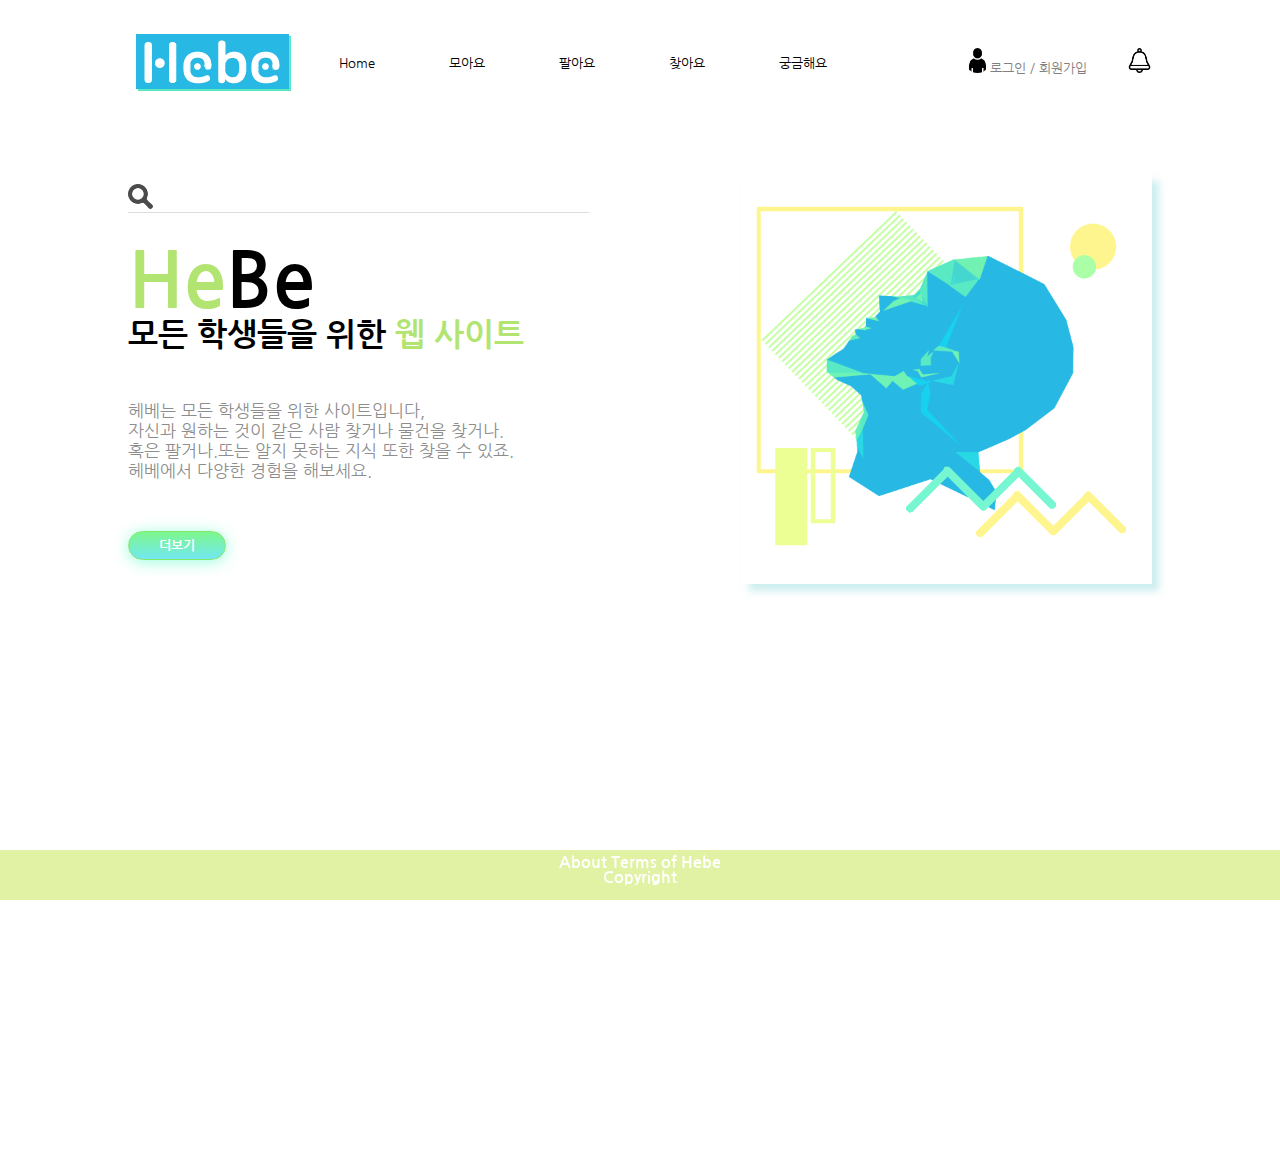
==== index.html @ 4ed45f26 "Merge pull request #1 from LIMMIHEE/master" ====
<!DOCTYPE html>
<html>
    <head>
        <title>Hebe</title>
        <link rel="stylesheet" href="css/style.css">
        <link href="https://fonts.googleapis.com/css?family=Nanum+Gothic&display=swap" rel="stylesheet">
    </head>
    <body>
        <div class="hero">
            <div class="navbar">
                <img src="img/logo.png">
                <ul class="navbar_ul"> 
                    <li><a href="#">Home</a></li>
                    <li><a href="#">모아요</a></li>
                    <li><a href="#">팔아요</a></li>
                    <li><a href="#">찾아요</a></li>
                    <li><a href="#">궁금해요</a></li>
                </ul>
                <div class="navbar-icon">
                    <img src="img/bell.png">
                    <a href="Login.html" style="text-decoration: none; color: gray; font-size: 1.4vmin; float: left; ">
                        <img src="img/user.png">로그인 / 회원가입
                    </a>
                    <img src="img/menu.png" class="Menu">
                </div>
                
            </div>
            <div class="banner">
                <div class="left-column"> 
                    <div class="search-Box">
                        <img src = "img/search.png">
                        <input type="text">
                    </div>
                    <h1><span>He</span>Be</h1>
                    <h3>모든 학생들을 위한 <span>웹 사이트</span></h3>
                    <p>헤베는 모든 학생들을 위한 사이트입니다,<br> 자신과 원하는 것이 같은
                        사람 찾거나 물건을 찾거나.<br> 혹은 팔거나.또는 알지 못하는 지식 또한 찾을 수 있죠.<br>
                        헤베에서 다양한 경험을 해보세요.
                    </p>
                    <div class="Btn_main">
                        <button type="button" class="primaty-btn">더보기</button>
                    </div>
                    
                    <div class="go-otherPage">
                        <hr>
                        <p> 다양한 페이지를 구경해보세요.</p>
                        <button type="button" class="Gather-btn">모아요</button>
                        <button type="button" class="sell-btn">팔아요</button>
                        <button type="button" class="find-btn">찾아요</button>
                        <button type="button" class="Curiosity-btn">궁금해요</button>
                    </div>
                    <div class="right-column"> 
                        <img src="img/MainImg.png" style="width:100%;height:100%;object-fit:contain;">
                    </div>
                </div>
                
            </div>
            <div class="footer">
                <p>About Terms of Hebe</p>
                <p>Copyright </p>
            </div>
        </div>
    </body>

</html>
---- css/style.css ----
*{
    margin:0; 
    padding:0;
    font-family: 'Nanum Gothic', sans-serif;

}





 /* PC */
 .wrap{width:1200px;  margin:0 auto;}
 .navbar{position: relative;}
 .banner{ position: relative; height: 1000px;}
 .left-column{ position: absolute;width: 100%; float: left;}
 .go-otherPage{float:left;display: none;position: relative; width: 55%; padding: 20px;}
 
 .right-column{position: absolute; right: 0; width: 40%; float: right;top:0;}
.Menu{display: none;}

@media (max-width:1239px) { 
 .navbar {display: none;}
 .navbar_ul {display: none;}.Menu{display: inline-block;}
 .navbar-icon{position: absolute;float: right;}
.right-column{top:auto; padding-top: 5vw;}
 .left-column{width: 100%;}
 .go-otherPage{display: block; padding-top: 40px;}
}
@media (min-width:701px) and ( max-width: 900px){/* 노트북 */
 .navbar_ul {display: none;}
 .right-column{ padding-top: 12vw;}
 .left-column{height: 500px;}

}
@media (min-width:501px) and ( max-width: 700px){/* 태블릿 */
 .go-otherPage{width: 90%;}
 .navbar_ul {display: none;}
 .right-column{width: 100%; padding-top: 70vw;}
 
}
@media (min-width: 0px) and (max-width:500px){/* 핸드폰 */
 .go-otherPage{width: 90%;margin-top: 30px;}
 .navbar_ul {display: none;}
 .right-column{width: 100%; padding-top: 100vw;}

 /* clear:both == float:none; */
}



.hero{
    width: 80%; margin: auto;
}

.navbar{
    margin:30px auto; display: flex; align-items: center;
}

.navbar_ul{
    flex: 1; text-align: left;
}
.navbar_ul li{
    font-size: 1vw; display: inline-block; list-style: none; margin:0 25px;
}
.navbar_ul li a{
    text-decoration: none;
    color: black;
    padding: 0 10px;
    position: relative;
}
.navbar_ul li a::after{
    content: '';
    width:0;
    height: 10px;
    background: rgb(98, 203, 221);
    position: absolute;
    left: 50%;
    transform: translateX(-50%);
    top:-56px;
    transition: 0.5s;
}
.navbar_ul li a:hover::after{
    width: 100%;
}

.navbar-icon{
    margin-left: 40px;
    right: 0;
}

.navbar-icon img{
    height: 25px;
    margin-left: 40px;
    cursor: pointer;
}
/* navbar */

.banner{
    display: flex;
    position: relative;
    margin-top: 80px;
}
.left-column,.right-column{
    flex-basis: 50%;
}
.right-column img{
    width: 100%;
    box-shadow:  7px 7px 7px rgba(156, 222, 224, 0.5);
}

.search-Box{
    width: 45%;
    display: flex;
    padding-bottom: 3px;
    border-bottom: 1px solid #ddd;
    margin:10px 0 30px;
}
.search-Box img{
    height: 25px;
    width: 25px;
    cursor: pointer;
}
.search-Box input{
    width: 100%;
    margin-left: 15px;
    font-size: 17px;
    border:0;
    outline: 0;
}


.left-column h1{
    font-size: 6vmax;
}
.left-column h3{
    font-size:  2.5vmax;
}
.left-column span{
    color: rgb(178, 228, 114);
}
.left-column p{
  
    font-size:  1.3vmax;
    color: rgba(104, 104, 104, 0.76);
    margin : 50px 0;
}

.Btn_main button{
    padding: 7px 30px;
    margin-right: 15px;
    outline: none;
    border: 1px solid rgb(129, 233, 104);
    border-radius: 20px;
    cursor: pointer;
    color:  rgb(255, 255, 255);
    font-weight: bold;
    background:  transparent;
}
.Btn_main .primaty-btn{
    background: linear-gradient(rgb(125, 247, 141), rgb(114, 231, 240));
    box-shadow: 0 2px 15px rgba(58, 255, 189, 0.514);
}

.go-otherPage{
    text-align: center;
}
.go-otherPage button{
    margin-top: 20px;
    width: 80%;
    padding: 7px 30px;
    margin-right: 15px;
    outline: none;
    border: 1px solid rgb(255, 255, 255);
    border-radius: 20px;
    cursor: pointer;
    color:  rgb(255, 255, 255);
    font-weight: bold;
    background:  transparent;
    background: linear-gradient( rgb(255, 245, 99), rgb(153, 255, 122));
    box-shadow: 0 2px 15px rgba(146, 255, 132, 0.712);
}




.footer{
    font-weight: bold;
    position: fixed;
    left: 0; bottom: 0;
    padding-top: 5px ;padding-bottom: 5px ;
    text-align: center;
    height: 40px;    width: 100%;
    background: rgba(209, 235, 115, 0.644);
    color:white;
}
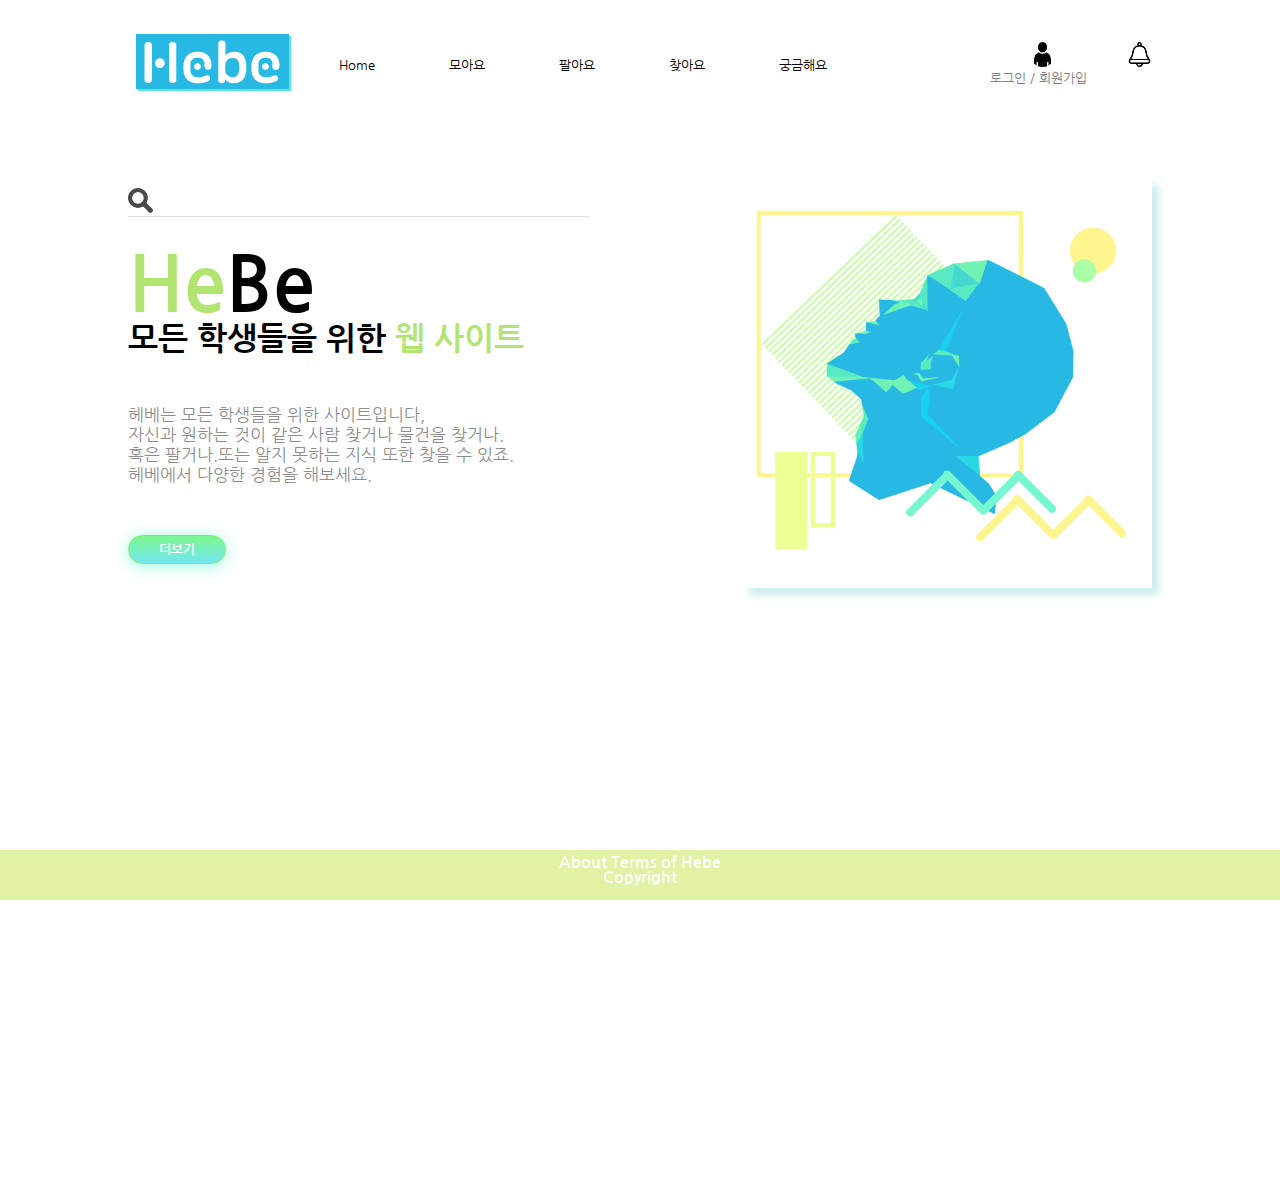
==== commit 0014e094: "로그아웃 만드는 중" ====
--- a/index.html
+++ b/index.html
@@ -2,26 +2,40 @@
 <html>
     <head>
         <title>Hebe</title>
+        <meta charset="utf-8">
         <link rel="stylesheet" href="css/style.css">
         <link href="https://fonts.googleapis.com/css?family=Nanum+Gothic&display=swap" rel="stylesheet">
+        <script type="text/javascript" src="js/script.js"></script>
+
     </head>
-    <body>
+    <body >
+        <form action="/php/Logout.php">
         <div class="hero">
             <div class="navbar">
-                <img src="img/logo.png">
+                <a href="./index.html"> <img src="img/logo.png"></a>
                 <ul class="navbar_ul"> 
-                    <li><a href="#">Home</a></li>
-                    <li><a href="#">모아요</a></li>
-                    <li><a href="#">팔아요</a></li>
-                    <li><a href="#">찾아요</a></li>
-                    <li><a href="#">궁금해요</a></li>
+                    <li><a href="index.html">Home</a></li>
+                    <li><a href="Gather.html">모아요</a></li>
+                    <li><a href="Sell.html">팔아요</a></li>
+                    <li><a href="FindIt.html">찾아요</a></li>
+                    <li><a href="Curious.html">궁금해요</a></li>
                 </ul>
                 <div class="navbar-icon">
                     <img src="img/bell.png">
                     <a href="Login.html" style="text-decoration: none; color: gray; font-size: 1.4vmin; float: left; ">
-                        <img src="img/user.png">로그인 / 회원가입
+                        <img src="img/user.png">
+                        <p id="Login_Logout">로그인 / 회원가입</p>
                     </a>
-                    <img src="img/menu.png" class="Menu">
+                    
+                    <div class="Menu">
+                        <img src="img/menu.png" onclick="MenuOpenClose()">
+                        <ul class="Menu-bar">
+                            <li><a href="Gather.html">모아요</a></li>
+                            <li><a href="Sell.html">팔아요</a></li>
+                            <li><a href="FindIt.html">찾아요</a></li>
+                            <li><a href="Curious.html">궁금해요</a></li>
+                        </ul>
+                    </div>
                 </div>
                 
             </div>
@@ -44,10 +58,10 @@
                     <div class="go-otherPage">
                         <hr>
                         <p> 다양한 페이지를 구경해보세요.</p>
-                        <button type="button" class="Gather-btn">모아요</button>
-                        <button type="button" class="sell-btn">팔아요</button>
-                        <button type="button" class="find-btn">찾아요</button>
-                        <button type="button" class="Curiosity-btn">궁금해요</button>
+                        <a href="Gather.html"><button type="button" class="Gather-btn">모아요</button></a>
+                        <a href="Sell.html"><button type="button" class="sell-btn">팔아요</button></a>
+                        <a href="FindIt.html"><button type="button" class="find-btn">찾아요</button></a>
+                        <a href="Curious.html"><button type="button" class="Curiosity-btn">궁금해요</button></a>
                     </div>
                     <div class="right-column"> 
                         <img src="img/MainImg.png" style="width:100%;height:100%;object-fit:contain;">
@@ -60,6 +74,18 @@
                 <p>Copyright </p>
             </div>
         </div>
+        </form>
     </body>
 
 </html>
+    <!-- <script>
+            
+        var Log_true="<? header('Content-Type:text/html; charset=UTF-8');  $conn = new mysqli('localhost','HeBe','hebeqlalfqjsgh','hebe'); mysqli_query($conn,'SET NAMES utf8');$sql ='select User_Log from MemberJoin where User_Log=1;'' ?>"
+        if(Log_true==true){
+            document.getElementById('Login_Logout').innerText="로그아웃";
+            document.getElementById('Login_Logout').onclick=Logout();
+        }
+        function  Logout(){
+            "<? session_start();    session_destroy(); ?>";
+        }
+    </script> -->--- a/css/style.css
+++ b/css/style.css
@@ -94,6 +94,33 @@
     margin-left: 40px;
     cursor: pointer;
 }
+
+
+.Menu-bar {
+    display: none;
+    font-size: 1.6vmax;
+    list-style: none;
+    text-align: center;
+    height: auto;
+    border: 0;
+    position: absolute;
+    width: 12vmax;
+    z-index: 30;
+    margin-top: 2vmax;
+    background-color: rgba(255, 255, 255, 0.514);
+}
+.Menu-bar li {
+    padding: 1.3vmin;
+}
+.Menu-bar li :hover {
+    color: turquoise;
+    padding: 1.3vmin;
+}
+.Menu-bar li a {
+    text-decoration: none;
+    color: rgb(0, 0, 0);
+}
+
 /* navbar */
 
 .banner{
@@ -193,4 +220,5 @@
     height: 40px;    width: 100%;
     background: rgba(209, 235, 115, 0.644);
     color:white;
-}+}
+
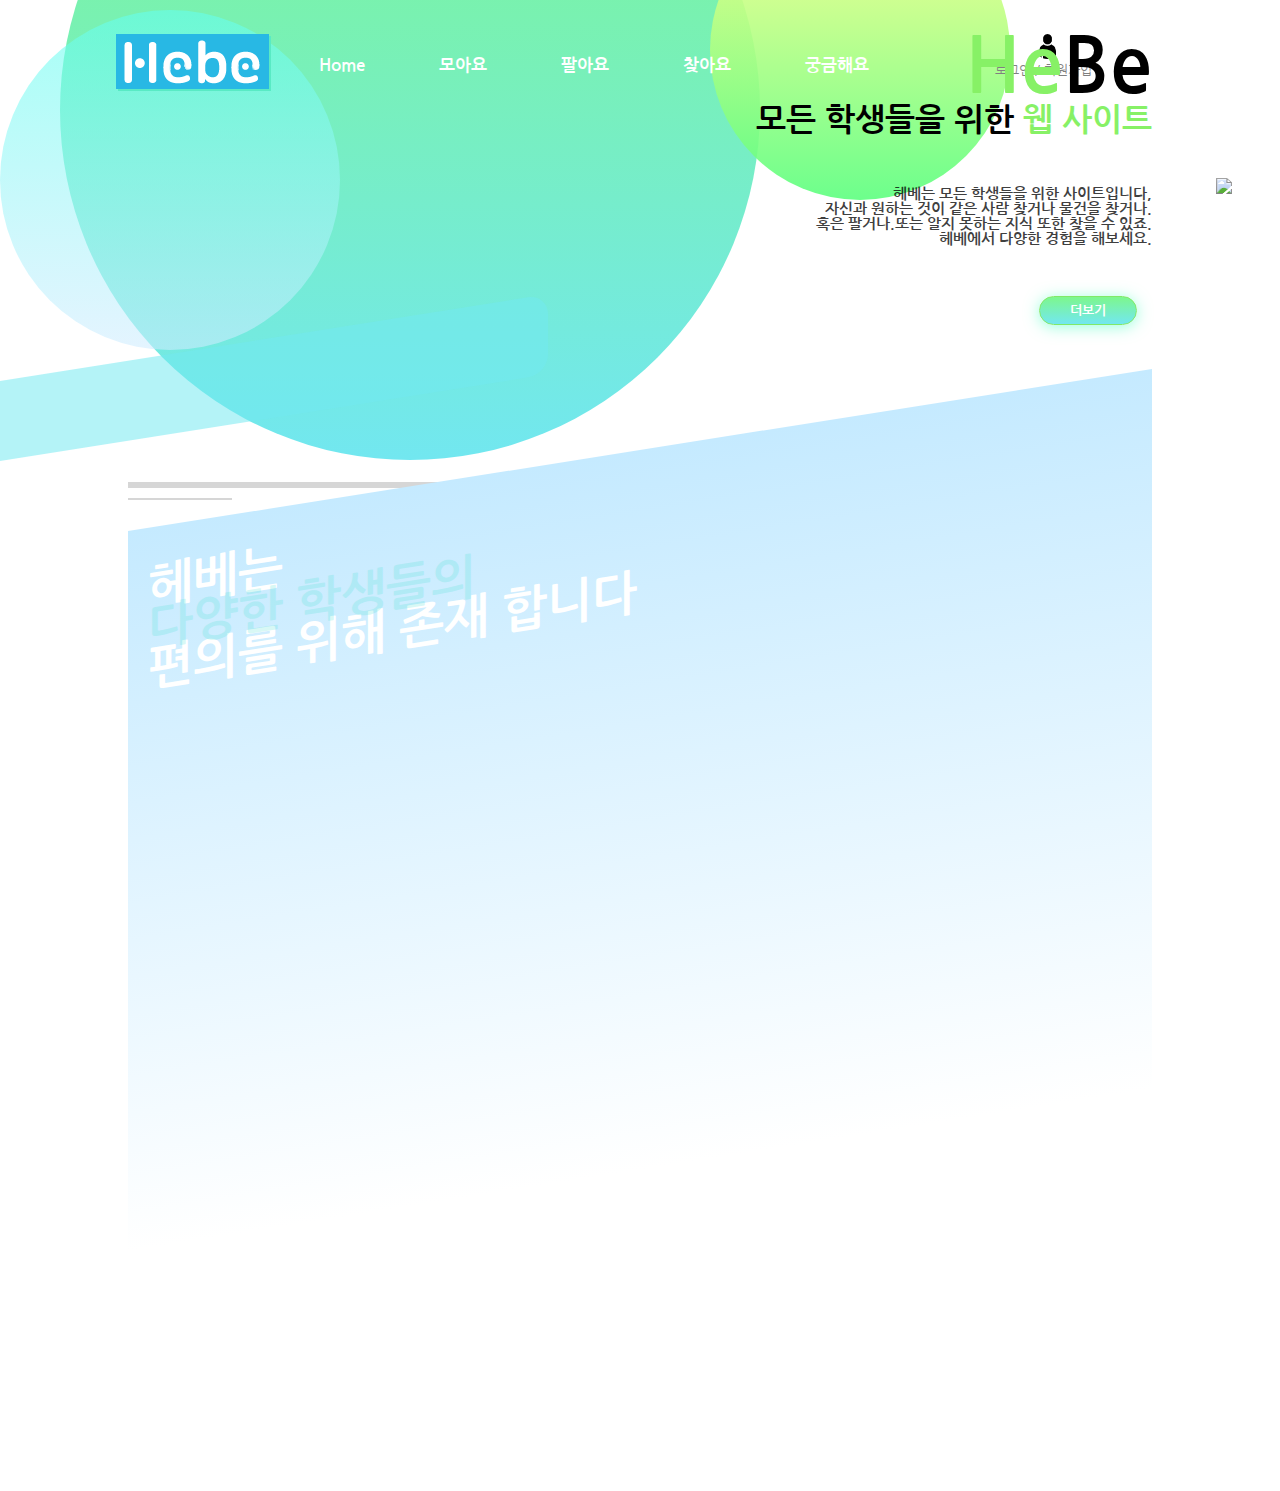
==== commit fcc73d3d: "메인 페이지 수정" ====
--- a/index.html
+++ b/index.html
@@ -5,14 +5,42 @@
         <meta charset="utf-8">
         <link rel="stylesheet" href="css/style.css">
         <link href="https://fonts.googleapis.com/css?family=Nanum+Gothic&display=swap" rel="stylesheet">
-        <script type="text/javascript" src="js/script.js"></script>
+        <link rel="shortcut icon" href="img/favicon.ico"/>
+        <script src="https://code.jquery.com/jquery-3.4.1.js"   
+        integrity="sha256-WpOohJOqMqqyKL9FccASB9O0KwACQJpFTUBLTYOVvVU="   
+        crossorigin="anonymous">
+        </script>
 
     </head>
     <body >
+        <script>
+         $.ajax({
+                url:"../php/Logout.php",
+                data: {action:'test'},
+                method:"post",
+                success: function (params) {
+                    if(params==1){
+                        document.getElementById('Login_Logout').innerText="로그아웃";
+                        document.getElementById('Log_inout_btn').onclick = function () {
+                            $.ajax({
+                                url:"../php/Logout_s.php",
+                                success: function (params) {
+                                   
+                                }
+                            })
+                           
+                        }
+                    }
+                }
+        })
+        </script>
+        <div class="Circle_1"></div>
+        <div class="Circle_2"></div>
+        <div class="Circle_3"></div>
         <form action="/php/Logout.php">
         <div class="hero">
             <div class="navbar">
-                <a href="./index.html"> <img src="img/logo.png"></a>
+                <a href="./index.html"> <img src="img/logo.png" style="margin-left: -20px;"></a>
                 <ul class="navbar_ul"> 
                     <li><a href="index.html">Home</a></li>
                     <li><a href="Gather.html">모아요</a></li>
@@ -21,71 +49,77 @@
                     <li><a href="Curious.html">궁금해요</a></li>
                 </ul>
                 <div class="navbar-icon">
-                    <img src="img/bell.png">
-                    <a href="Login.html" style="text-decoration: none; color: gray; font-size: 1.4vmin; float: left; ">
+                 
+                    <a href="Login.html" style="text-decoration: none; color: gray; font-size: 1.4vmin; float: left; " id="Log_inout_btn">
                         <img src="img/user.png">
                         <p id="Login_Logout">로그인 / 회원가입</p>
                     </a>
                     
                     <div class="Menu">
-                        <img src="img/menu.png" onclick="MenuOpenClose()">
-                        <ul class="Menu-bar">
-                            <li><a href="Gather.html">모아요</a></li>
-                            <li><a href="Sell.html">팔아요</a></li>
-                            <li><a href="FindIt.html">찾아요</a></li>
-                            <li><a href="Curious.html">궁금해요</a></li>
-                        </ul>
+                        <div class="Menu_bager">
+                            <ul class="Menu-bar">
+                                <li><a href="Gather.html">모아요</a></li>
+                                <li><a href="Sell.html">팔아요</a></li>
+                                <li><a href="FindIt.html">찾아요</a></li>
+                                <li><a href="Curious.html">궁금해요</a></li>
+                            </ul>
+                        </div>
+                      
                     </div>
                 </div>
                 
             </div>
+            
             <div class="banner">
                 <div class="left-column"> 
-                    <div class="search-Box">
-                        <img src = "img/search.png">
-                        <input type="text">
-                    </div>
-                    <h1><span>He</span>Be</h1>
-                    <h3>모든 학생들을 위한 <span>웹 사이트</span></h3>
-                    <p>헤베는 모든 학생들을 위한 사이트입니다,<br> 자신과 원하는 것이 같은
-                        사람 찾거나 물건을 찾거나.<br> 혹은 팔거나.또는 알지 못하는 지식 또한 찾을 수 있죠.<br>
-                        헤베에서 다양한 경험을 해보세요.
-                    </p>
-                    <div class="Btn_main">
-                        <button type="button" class="primaty-btn">더보기</button>
+                        <div class="left-column-ani">
+                        <img src="img/linne.png" style="margin-right: -80px;">
+                            <div style="margin-top: -170px;">
+                                <h1><span>He</span>Be</h1>
+                                <h3>모든 학생들을 위한 <span>웹 사이트</span></h3>
+                                <p>헤베는 모든 학생들을 위한 사이트입니다,<br> 자신과 원하는 것이 같은
+                                    사람 찾거나 물건을 찾거나.<br> 혹은 팔거나.또는 알지 못하는 지식 또한 찾을 수 있죠.<br>
+                                    헤베에서 다양한 경험을 해보세요.
+                                </p>
+                            </div>
+                        </div>
+                        <div class="Btn_main">
+                            <button type="button" class="primaty-btn">더보기</button>
+                        </div>
+                    
+                        
+                        <div class="Project_bar" > </div>
+                        <hr style="width: 32vmax; border: 3px solid rgb(214, 214, 214); margin-bottom: 10px;">
+                        <hr style="width: 8vmax; border: 1.6px solid rgb(214, 214, 214); margin-bottom: 10px;">
+                  
+                    
+                    <div class="diagonal_div" style="padding-top: 20px;">
+                        <div class="onoff_text_test" style="text-align: left; margin: 20px; "> 
+                            <h2 class="test0div">
+                            <span class="light">헤베는</span>  
+                            <span class="name">다양한 학생들의</span> 
+                            <span> 편의를 위해</span> 
+                            <span>존재 합니다</span>
+                        </div>
+                       <div class="content">
+                          
+                          
+                        </div>
+                        <div class="go-otherPage">
+                            <hr>
+                            <p> 다양한 페이지를 구경해보세요.</p>
+                            <a href="Gather.html"><button type="button" class="Gather-btn">모아요</button></a>
+                            <a href="Sell.html"><button type="button" class="sell-btn">팔아요</button></a>
+                            <a href="FindIt.html"><button type="button" class="find-btn">찾아요</button></a>
+                            <a href="Curious.html"><button type="button" class="Curiosity-btn">궁금해요</button></a>
+                        </div>
                     </div>
                     
-                    <div class="go-otherPage">
-                        <hr>
-                        <p> 다양한 페이지를 구경해보세요.</p>
-                        <a href="Gather.html"><button type="button" class="Gather-btn">모아요</button></a>
-                        <a href="Sell.html"><button type="button" class="sell-btn">팔아요</button></a>
-                        <a href="FindIt.html"><button type="button" class="find-btn">찾아요</button></a>
-                        <a href="Curious.html"><button type="button" class="Curiosity-btn">궁금해요</button></a>
-                    </div>
-                    <div class="right-column"> 
-                        <img src="img/MainImg.png" style="width:100%;height:100%;object-fit:contain;">
-                    </div>
                 </div>
-                
-            </div>
-            <div class="footer">
-                <p>About Terms of Hebe</p>
-                <p>Copyright </p>
+             
             </div>
         </div>
         </form>
     </body>
-
+    <script type="text/javascript" src="js/script.js"></script>
 </html>
-    <!-- <script>
-            
-        var Log_true="<? header('Content-Type:text/html; charset=UTF-8');  $conn = new mysqli('localhost','HeBe','hebeqlalfqjsgh','hebe'); mysqli_query($conn,'SET NAMES utf8');$sql ='select User_Log from MemberJoin where User_Log=1;'' ?>"
-        if(Log_true==true){
-            document.getElementById('Login_Logout').innerText="로그아웃";
-            document.getElementById('Login_Logout').onclick=Logout();
-        }
-        function  Logout(){
-            "<? session_start();    session_destroy(); ?>";
-        }
-    </script> -->--- a/css/style.css
+++ b/css/style.css
@@ -4,7 +4,86 @@
     font-family: 'Nanum Gothic', sans-serif;
 
 }
-
+.Circle_1{
+    overflow: hidden;
+    margin-top: -240px;  margin-left: 60px;
+    width: 700px;  height: 700px;
+    border-radius: 100%;  background: linear-gradient(rgb(125, 247, 141), rgb(114, 231, 240));
+}
+.Circle_2{
+    overflow: hidden;
+    margin-top: -560px;  margin-left: 710px; width: 300px;  height: 300px;
+    border-radius: 100%; background: linear-gradient(rgba(253, 255, 136, 0.911), rgba(92, 255, 127, 0.897));
+}
+.Circle_3{
+    overflow: hidden; margin-top: -190px; width: 340px; height: 340px;
+    border-radius: 100%;   background: linear-gradient(rgba(100, 255, 239, 0.575), rgb(208, 236, 255, 0.575));
+
+}
+.left-column-ani{
+    position: relative;
+    animation-name: info;
+    animation-duration: 2s;
+
+    animation-fill-mode:forwards ;
+}
+.Btn_main{
+    animation-name: info_btn;
+    animation-duration: 2s;
+    
+    animation-fill-mode:forwards ;
+}
+.Project_bar{
+    animation-name: back_bar;
+    animation-duration: 2s;
+  
+    animation-fill-mode:forwards ;
+}
+@keyframes info_btn{
+    0%{opacity: 0;}
+    100% {opacity: 1;}
+}
+@keyframes info{
+    0%{right: -80px;}
+    100% {right:0;}
+}
+@keyframes back_bar{
+    0%{left: -80px;}
+    100% {left:0;}
+}
+.onoff_text_test {
+    color: white;
+    font-weight: bold;
+    font-size: 2rem;
+    line-height: 0.85;
+  }
+  
+  .name {
+    display: block;
+    color: turquoise;
+  }
+  
+  .name:not(.light) {
+    opacity: 0.2;
+    animation: flashText .5s ease-out alternate infinite;
+  }
+  
+  .name.light:before {
+    filter: blur(10px);
+    opacity: 0;
+    animation: flash .5s ease-out alternate infinite;
+  }
+  @keyframes flash{
+    to {
+      opacity: 1;
+    }
+  }
+  
+  @keyframes flashText {
+    to {
+      opacity: 0.9;
+    }
+  }
 
 
 
@@ -17,18 +96,21 @@
  .go-otherPage{float:left;display: none;position: relative; width: 55%; padding: 20px;}
  
  .right-column{position: absolute; right: 0; width: 40%; float: right;top:0;}
-.Menu{display: none;}
+.Menu_bager{display: none;}
 
 @media (max-width:1239px) { 
  .navbar {display: none;}
- .navbar_ul {display: none;}.Menu{display: inline-block;}
+ .navbar_ul {display: none;}.Menu_bager{display: flex;}
+ .banner{ top: 80px; }
  .navbar-icon{position: absolute;float: right;}
 .right-column{top:auto; padding-top: 5vw;}
  .left-column{width: 100%;}
  .go-otherPage{display: block; padding-top: 40px;}
 }
 @media (min-width:701px) and ( max-width: 900px){/* 노트북 */
+ .left-column-ani span {color:rgb(60, 255, 0);}
  .navbar_ul {display: none;}
+ .Menu_bager{display: flex;}
  .right-column{ padding-top: 12vw;}
  .left-column{height: 500px;}
 
@@ -36,11 +118,11 @@
 @media (min-width:501px) and ( max-width: 700px){/* 태블릿 */
  .go-otherPage{width: 90%;}
  .navbar_ul {display: none;}
- .right-column{width: 100%; padding-top: 70vw;}
+ .right-column{width: 100%; padding-top: 70vw; margin-left: 0;}
  
 }
 @media (min-width: 0px) and (max-width:500px){/* 핸드폰 */
- .go-otherPage{width: 90%;margin-top: 30px;}
+ .go-otherPage{width: 90%;margin-top: 30px; margin-left: 0;}
  .navbar_ul {display: none;}
  .right-column{width: 100%; padding-top: 100vw;}
 
@@ -49,8 +131,10 @@
 
 
 
+
 .hero{
     width: 80%; margin: auto;
+    margin-top: -350px;
 }
 
 .navbar{
@@ -61,11 +145,11 @@
     flex: 1; text-align: left;
 }
 .navbar_ul li{
-    font-size: 1vw; display: inline-block; list-style: none; margin:0 25px;
+    font-size: 13pt; display: inline-block; list-style: none; margin:0 25px;
 }
 .navbar_ul li a{
     text-decoration: none;
-    color: black;
+    color: white; font-weight: 600;
     padding: 0 10px;
     position: relative;
 }
@@ -73,7 +157,7 @@
     content: '';
     width:0;
     height: 10px;
-    background: rgb(98, 203, 221);
+    background: rgb(255, 255, 255);
     position: absolute;
     left: 50%;
     transform: translateX(-50%);
@@ -95,10 +179,48 @@
     cursor: pointer;
 }
 
+.Menu{
+    right: 0;
+    display: flex;
+    justify-content: center;
+    align-items: center;
+    width: 60px;
+    height: 60px;
+    cursor: pointer;
+    transition: all .5s ease-in-out;
+}
+.Menu_bager{
+    width: 30px; height: 6px;
+    background-color: rgb(0, 0, 0); border-radius: 5px;
+    transition:  all .5s ease-in-out;
+}
+.Menu_bager::before, .Menu_bager::after{
+    content: ''; position: absolute;
+    width: 30px; height: 6px;
+    background-color: rgb(0, 0, 0); border-radius: 5px;
+    transition:  all .5s ease-in-out;
+}
+.Menu_bager::before{
+    transform:  translateY(-12px);
+}
+.Menu_bager::after{
+    transform:  translateY(12px);
+}
+.Menu.open .Menu_bager{
+    transform: translateX(50px);
+    background: transparent;
+}
+.Menu.open .Menu_bager::before{
+    transform: rotate(45deg) translate(-35px, 35px);
+}
+.Menu.open .Menu_bager::after{
+    transform: rotate(-45deg) translate(-35px, -35px);
+}
 
 .Menu-bar {
+    margin-left: -8vmax;
     display: none;
-    font-size: 1.6vmax;
+    font-size: 1.3vmax;
     list-style: none;
     text-align: center;
     height: auto;
@@ -107,7 +229,6 @@
     width: 12vmax;
     z-index: 30;
     margin-top: 2vmax;
-    background-color: rgba(255, 255, 255, 0.514);
 }
 .Menu-bar li {
     padding: 1.3vmin;
@@ -133,46 +254,28 @@
 }
 .right-column img{
     width: 100%;
-    box-shadow:  7px 7px 7px rgba(156, 222, 224, 0.5);
-}
-
-.search-Box{
-    width: 45%;
-    display: flex;
-    padding-bottom: 3px;
-    border-bottom: 1px solid #ddd;
-    margin:10px 0 30px;
-}
-.search-Box img{
-    height: 25px;
-    width: 25px;
-    cursor: pointer;
-}
-.search-Box input{
-    width: 100%;
-    margin-left: 15px;
-    font-size: 17px;
-    border:0;
-    outline: 0;
-}
-
-
+    box-shadow:  7px 7px 7px rgb(0, 0, 0);
+}
+
+.left-column{
+    text-align: right;
+    color: rgb(0, 0, 0);
+}
 .left-column h1{
     font-size: 6vmax;
 }
 .left-column h3{
     font-size:  2.5vmax;
 }
-.left-column span{
-    color: rgb(178, 228, 114);
-}
 .left-column p{
-  
-    font-size:  1.3vmax;
-    color: rgba(104, 104, 104, 0.76);
+    font-weight: 550;
+    font-size:  1.2vmax;
+    color: rgba(0, 0, 0, 0.76);
     margin : 50px 0;
 }
-
+.left-column-ani span{
+    color: rgb(135, 241, 102);
+}
 .Btn_main button{
     padding: 7px 30px;
     margin-right: 15px;
@@ -190,10 +293,12 @@
 }
 
 .go-otherPage{
+    margin-left: 20%;
     text-align: center;
 }
 .go-otherPage button{
     margin-top: 20px;
+    height: 40px;
     width: 80%;
     padding: 7px 30px;
     margin-right: 15px;
@@ -204,21 +309,38 @@
     color:  rgb(255, 255, 255);
     font-weight: bold;
     background:  transparent;
-    background: linear-gradient( rgb(255, 245, 99), rgb(153, 255, 122));
+    background: linear-gradient( rgb(255, 244, 86), rgb(135, 240, 103));
     box-shadow: 0 2px 15px rgba(146, 255, 132, 0.712);
-}
-
-
-
-
-.footer{
-    font-weight: bold;
-    position: fixed;
-    left: 0; bottom: 0;
-    padding-top: 5px ;padding-bottom: 5px ;
-    text-align: center;
-    height: 40px;    width: 100%;
-    background: rgba(209, 235, 115, 0.644);
-    color:white;
-}
-
+    
+}
+
+.diagonal_div {
+    margin-top:-60px;
+    transform: skewY(-9deg);
+    height: 700px;
+	background-image: linear-gradient(  #c5eaff, rgb(255, 255, 255));
+} 
+.content { 	
+	max-width: 50em;
+    margin: 0 auto; 
+}
+
+.Project_bar{
+    transform: skewY(-9deg);
+    background-color: rgba(114, 232, 240, 0.534); width: 85%; height: 80px; border-radius: 20px; margin:3vmax;
+    margin-left: -50vmin; position: relative;
+}
+
+@media (max-width:870px){/* 핸드폰 */
+    .Menu-bar li :hover {
+        color: rgb(241, 255, 238);font-weight: 600;
+        padding: 1.3vmin;
+    }
+    .banner{ top: 40px; }
+    .left-column-ani span {color:rgb(238, 255, 243);}
+   }
+
+@media (max-width:700px){
+    .go-otherPage{margin-left: 0;}
+}
+   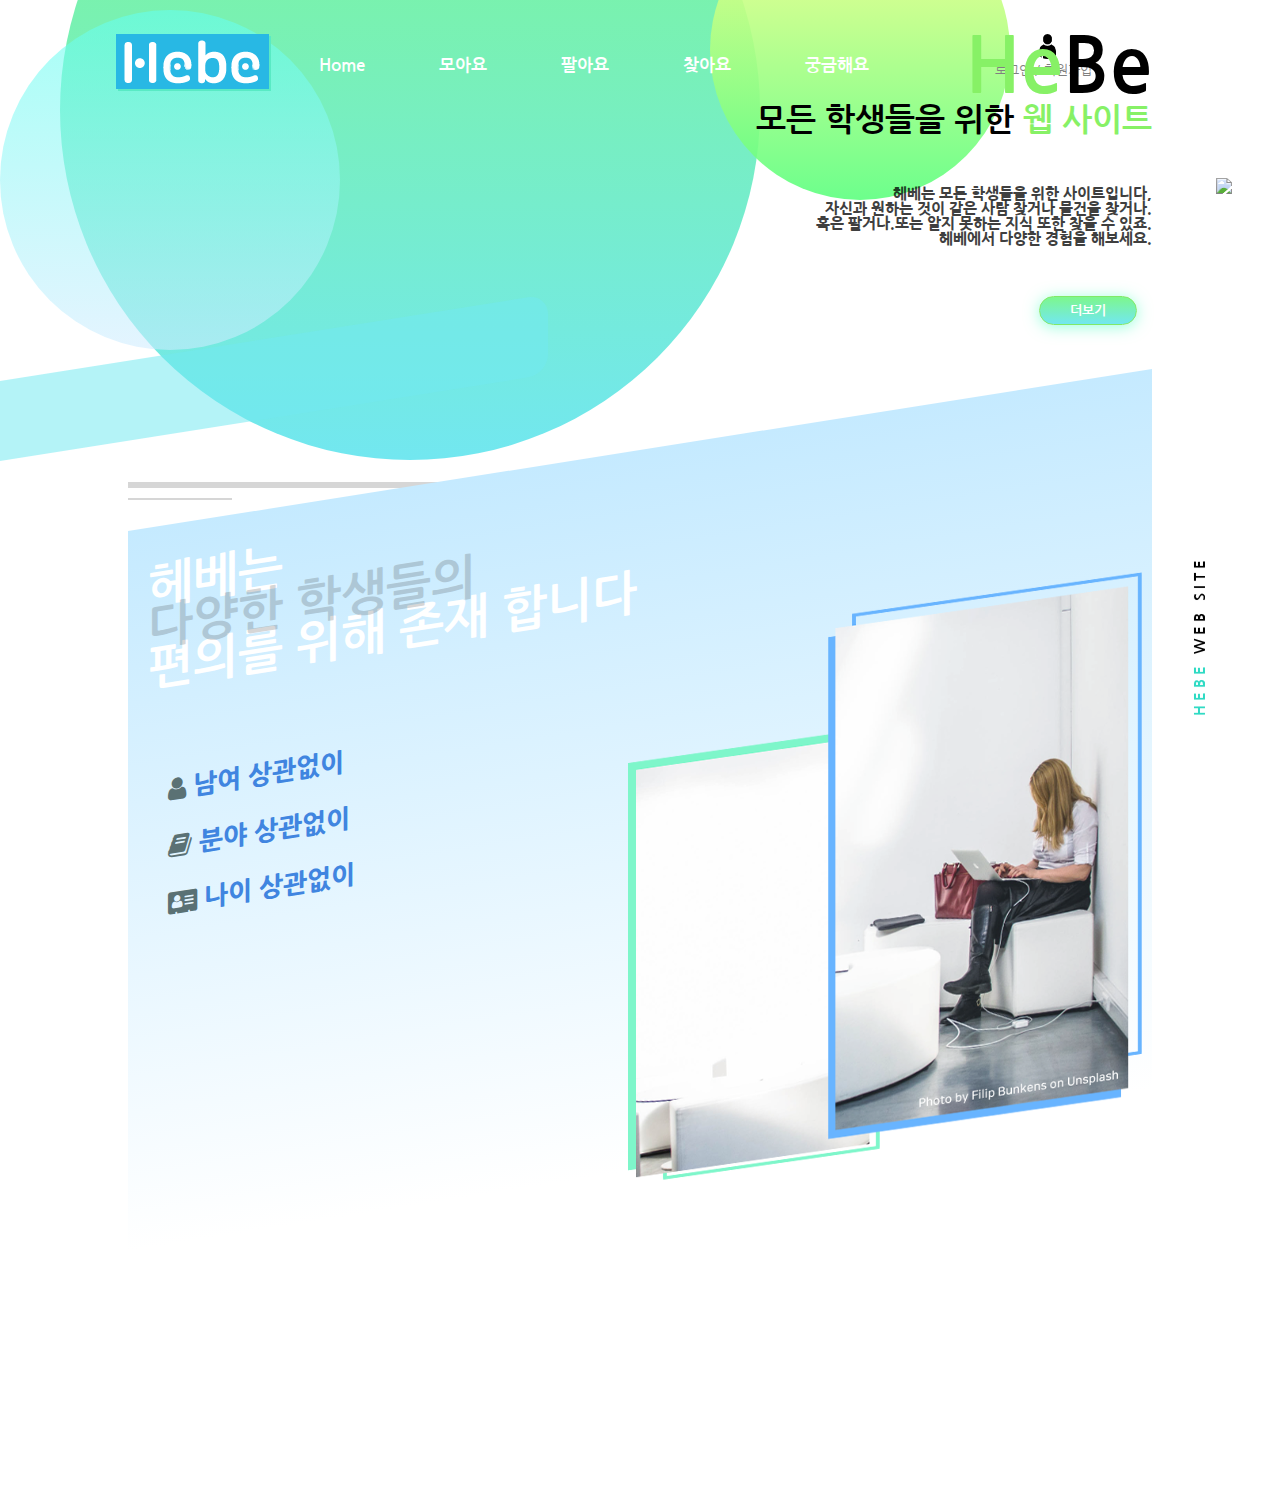
==== commit c9c08496: "메인 작업중.." ====
--- a/index.html
+++ b/index.html
@@ -4,6 +4,7 @@
         <title>Hebe</title>
         <meta charset="utf-8">
         <link rel="stylesheet" href="css/style.css">
+        <link rel="stylesheet" href="https://maxcdn.bootstrapcdn.com/font-awesome/4.7.0/css/font-awesome.min.css">
         <link href="https://fonts.googleapis.com/css?family=Nanum+Gothic&display=swap" rel="stylesheet">
         <link rel="shortcut icon" href="img/favicon.ico"/>
         <script src="https://code.jquery.com/jquery-3.4.1.js"   
@@ -39,7 +40,9 @@
         <div class="Circle_3"></div>
         <form action="/php/Logout.php">
         <div class="hero">
+            
             <div class="navbar">
+                
                 <a href="./index.html"> <img src="img/logo.png" style="margin-left: -20px;"></a>
                 <ul class="navbar_ul"> 
                     <li><a href="index.html">Home</a></li>
@@ -69,7 +72,7 @@
                 </div>
                 
             </div>
-            
+         
             <div class="banner">
                 <div class="left-column"> 
                         <div class="left-column-ani">
@@ -77,7 +80,7 @@
                             <div style="margin-top: -170px;">
                                 <h1><span>He</span>Be</h1>
                                 <h3>모든 학생들을 위한 <span>웹 사이트</span></h3>
-                                <p>헤베는 모든 학생들을 위한 사이트입니다,<br> 자신과 원하는 것이 같은
+                                <p class="Main-p-Tag">헤베는 모든 학생들을 위한 사이트입니다,<br> 자신과 원하는 것이 같은
                                     사람 찾거나 물건을 찾거나.<br> 혹은 팔거나.또는 알지 못하는 지식 또한 찾을 수 있죠.<br>
                                     헤베에서 다양한 경험을 해보세요.
                                 </p>
@@ -92,7 +95,7 @@
                         <hr style="width: 32vmax; border: 3px solid rgb(214, 214, 214); margin-bottom: 10px;">
                         <hr style="width: 8vmax; border: 1.6px solid rgb(214, 214, 214); margin-bottom: 10px;">
                   
-                    
+                       
                     <div class="diagonal_div" style="padding-top: 20px;">
                         <div class="onoff_text_test" style="text-align: left; margin: 20px; "> 
                             <h2 class="test0div">
@@ -101,13 +104,21 @@
                             <span> 편의를 위해</span> 
                             <span>존재 합니다</span>
                         </div>
-                       <div class="content">
-                          
-                          
+                        <div class="content">
+                            <div class="text-content" style="font-size:large;">
+                                <p><i class="fa fa-user" aria-hidden="true" style="  color: rgb(90, 113, 116);"></i>  남여 상관없이</p>
+                                <p><i class="fa fa-book" aria-hidden="true"style=" color: rgb(90, 113, 116);"></i>  분야 상관없이</p>
+                                <p><i class="fa fa-address-card" aria-hidden="true"style="color: rgb(90, 113, 116);"></i> 나이 상관없이</p>
+                            </div>
+                            <div class="img-content" >
+                                <img src="img/Main-img.png" style="width: 100%;
+                                height: 100%;">
+                            </div>    
                         </div>
+                      
                         <div class="go-otherPage">
                             <hr>
-                            <p> 다양한 페이지를 구경해보세요.</p>
+                            <p style="margin-top: 30px;"> 다양한 페이지를 구경해보세요.</p>
                             <a href="Gather.html"><button type="button" class="Gather-btn">모아요</button></a>
                             <a href="Sell.html"><button type="button" class="sell-btn">팔아요</button></a>
                             <a href="FindIt.html"><button type="button" class="find-btn">찾아요</button></a>
@@ -119,6 +130,9 @@
              
             </div>
         </div>
+        <div class="side-Web-name">
+            <span style="color: rgb(45, 218, 195);">HeBe</span> Web Site
+        </div>
         </form>
     </body>
     <script type="text/javascript" src="js/script.js"></script>
--- a/css/style.css
+++ b/css/style.css
@@ -60,7 +60,7 @@
   
   .name {
     display: block;
-    color: turquoise;
+    color: rgb(54, 54, 54);
   }
   
   .name:not(.light) {
@@ -84,7 +84,6 @@
       opacity: 0.9;
     }
   }
-
 
 
 
@@ -93,7 +92,7 @@
  .navbar{position: relative;}
  .banner{ position: relative; height: 1000px;}
  .left-column{ position: absolute;width: 100%; float: left;}
- .go-otherPage{float:left;display: none;position: relative; width: 55%; padding: 20px;}
+ .go-otherPage{float:left;display: none;position: relative; width: 70%; padding: 20px;}
  
  .right-column{position: absolute; right: 0; width: 40%; float: right;top:0;}
 .Menu_bager{display: none;}
@@ -267,8 +266,8 @@
 .left-column h3{
     font-size:  2.5vmax;
 }
-.left-column p{
-    font-weight: 550;
+.left-column .Main-p-Tag{
+    font-weight: 1000;
     font-size:  1.2vmax;
     color: rgba(0, 0, 0, 0.76);
     margin : 50px 0;
@@ -293,7 +292,7 @@
 }
 
 .go-otherPage{
-    margin-left: 20%;
+    margin-left: 10%;
     text-align: center;
 }
 .go-otherPage button{
@@ -309,8 +308,8 @@
     color:  rgb(255, 255, 255);
     font-weight: bold;
     background:  transparent;
-    background: linear-gradient( rgb(255, 244, 86), rgb(135, 240, 103));
-    box-shadow: 0 2px 15px rgba(146, 255, 132, 0.712);
+    background: linear-gradient( rgb(123, 196, 255), rgb(135, 255, 215));
+    box-shadow: 0 2px 15px rgba(114, 253, 246, 0.795);
     
 }
 
@@ -320,17 +319,43 @@
     height: 700px;
 	background-image: linear-gradient(  #c5eaff, rgb(255, 255, 255));
 } 
-.content { 	
-	max-width: 50em;
-    margin: 0 auto; 
-}
+
 
 .Project_bar{
     transform: skewY(-9deg);
     background-color: rgba(114, 232, 240, 0.534); width: 85%; height: 80px; border-radius: 20px; margin:3vmax;
     margin-left: -50vmin; position: relative;
 }
-
+.content { 	
+    overflow: hidden;
+	display: flex;
+    margin: 0 auto; 
+    
+}
+.text-content{
+    width: 50%;
+    margin: 40px;
+    text-align: left; 
+    font-weight: 900;
+    
+}
+.text-content p{
+    color: rgb(64, 133, 224);
+    font-size: 2vmax;
+    margin-top: 30px;
+}
+.text-content p::after{
+    width: 60px;
+    border: 4px solid #00a2ff;
+}
+.side-Web-name{
+    position: fixed;
+    font-weight: bold;  font-size: 15px;
+    line-height: 1.87;  letter-spacing: 4px;
+    right: 0px; bottom: 250px;
+    text-transform: uppercase;
+    -webkit-transform: rotate(-90deg);
+}
 @media (max-width:870px){/* 핸드폰 */
     .Menu-bar li :hover {
         color: rgb(241, 255, 238);font-weight: 600;
@@ -338,7 +363,11 @@
     }
     .banner{ top: 40px; }
     .left-column-ani span {color:rgb(238, 255, 243);}
-   }
+    .text-content{  width: 100%; font-size: x-large;  }
+    .content .img-content{
+        display: block;
+    }
+}
 
 @media (max-width:700px){
     .go-otherPage{margin-left: 0;}
